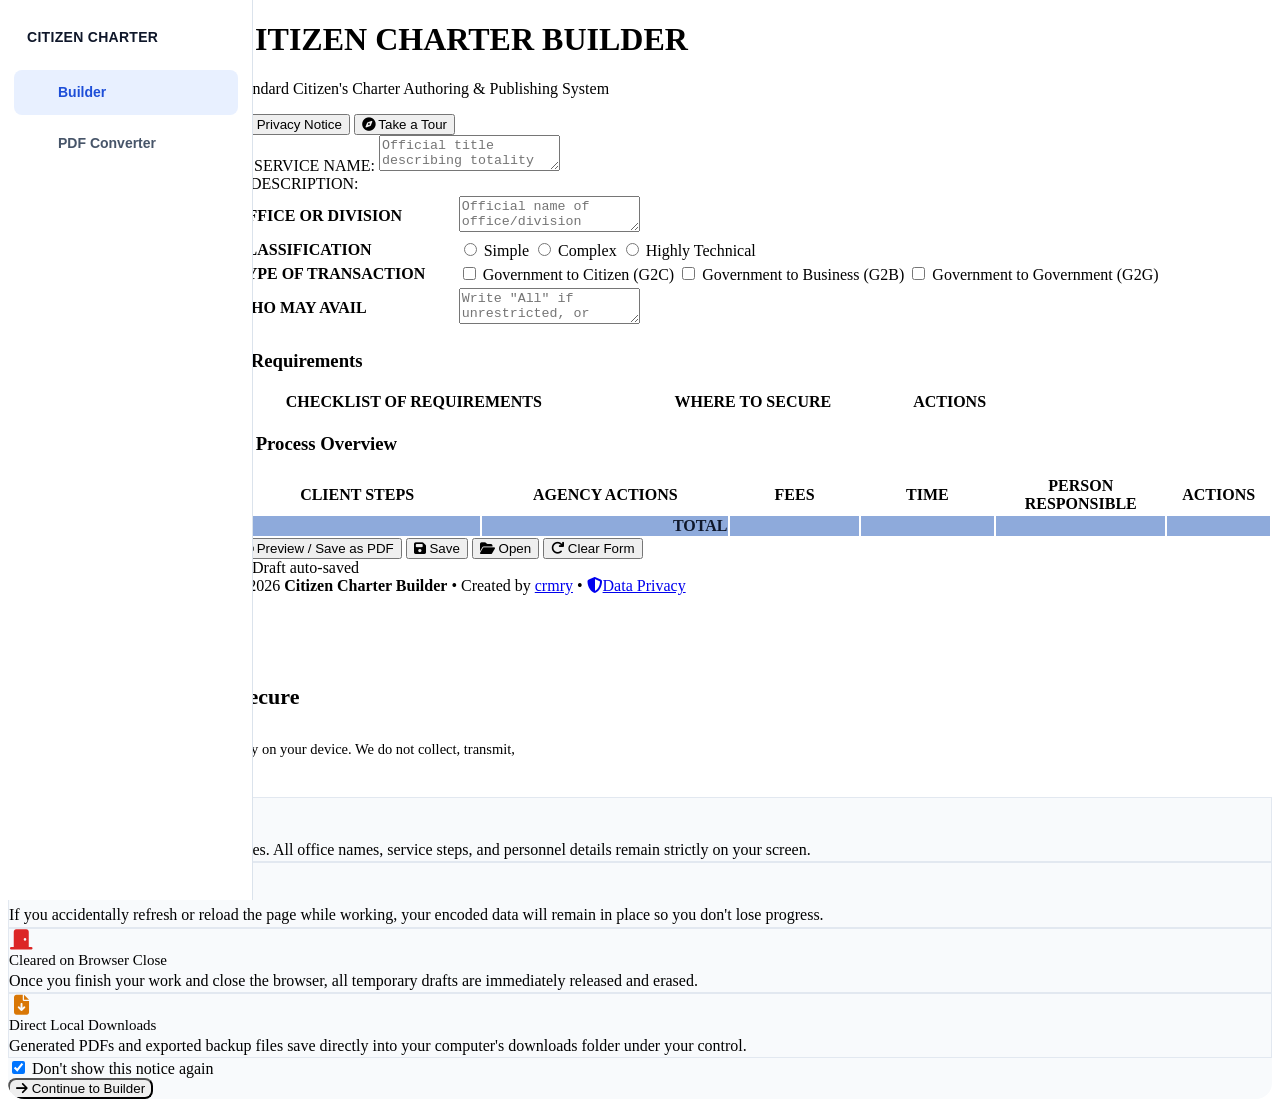
==== index.html @ 927d16b5 "Add Builder sidebar and browser-only DOCX to PDF converter" ====
<!DOCTYPE html>
<html lang="en">
<head>
    <meta charset="UTF-8">
    <meta name="viewport" content="width=device-width, initial-scale=1.0">
    <meta http-equiv="Cache-Control" content="no-cache, no-store, must-revalidate">
    <meta http-equiv="Pragma" content="no-cache">
    <meta http-equiv="Expires" content="0">
    <title>Citizen Charter Builder</title>

    <link href="assets/css/bootstrap.min.css" rel="stylesheet">
    <link href="https://cdnjs.cloudflare.com/ajax/libs/font-awesome/6.7.2/css/all.min.css" rel="stylesheet">
    <link href="assets/css/inspinia.css?v=8.7" rel="stylesheet">
    <link rel="stylesheet" href="assets/styles.css?v=9.7">
    <link rel="stylesheet" href="assets/css/driver.css">
    <link rel="stylesheet" href="assets/navigation.css?v=1">
    <script src="https://cdn.ckeditor.com/ckeditor5/36.0.1/classic/ckeditor.js"></script>
</head>
<body class="cc-has-sidebar">
    <div id="wrapper">
        <nav class="cc-sidebar" aria-label="Main navigation">
            <div class="cc-sidebar-brand">CITIZEN CHARTER</div>
            <div class="cc-sidebar-links">
                <a class="cc-sidebar-link is-active" href="./" aria-current="page"><i class="fa fa-pencil-square-o" aria-hidden="true"></i> Builder</a>
                <a class="cc-sidebar-link" href="converter/"><i class="fa fa-file-pdf-o" aria-hidden="true"></i> PDF Converter</a>
            </div>
        </nav>
        <!-- Main Content -->
        <div id="page-wrapper" class="gray-bg" style="margin:0 !important; width:100% !important; max-width:100% !important;">
            <div class="wrapper wrapper-content">
                <div class="container-fluid">
                    <div class="page-top-header d-flex justify-content-between align-items-center flex-wrap gap-2 mb-3">
                        <div>
                            <h1 class="page-title mb-0">CITIZEN CHARTER BUILDER</h1>
                        </div>
                        <div class="d-flex flex-column align-items-end text-end">
                            <p class="page-subtitle mb-2 text-end">Standard Citizen's Charter Authoring &amp; Publishing System</p>
                            <div class="d-flex align-items-center gap-2">
                                <button type="button" id="privacyNoticeBtn" class="btn btn-outline-secondary btn-sm shadow-sm" onclick="openPrivacyNoticeModal()" data-bs-toggle="tooltip" data-bs-placement="bottom" title="View Data Privacy &amp; Security Statement">
                                    <i class="fa fa-shield-alt me-1"></i> Privacy Notice
                                </button>
                                <button type="button" id="startTourNavBtn" class="btn btn-outline-primary btn-sm shadow-sm" onclick="startSystemTour()" data-bs-toggle="tooltip" data-bs-placement="bottom" title="Take an interactive guided tour of the system">
                                    <i class="fa fa-compass me-1"></i> Take a Tour
                                </button>
                            </div>
                        </div>
                    </div>
                    
                    <div class="ibox">
                        <div class="ibox-content">
                            <form id="citizenCharterForm">
                                <div class="mb-4">
                                    <label for="serviceNameInput" class="form-section-label">
                                        <i class="fa fa-id-card text-primary mr-2"></i> SERVICE NAME:
                                    </label>
                                    <textarea class="form-control" id="serviceNameInput" name="serviceName" rows="2" placeholder="Official title describing totality of service (e.g., ISSUANCE OF CLEARANCE AND OFFICIAL CERTIFICATION)" required></textarea>
                                </div>
                                <div class="mb-4">
                                    <label for="description" class="form-section-label">
                                        <i class="fa fa-align-left text-primary mr-2"></i> DESCRIPTION:
                                    </label>
                                    <div id="editor" name="description"></div>
                                </div>

                                <table id="mainDetailsTable" class="main-details-table">
                                    <colgroup>
                                        <col style="width: 24%;">
                                        <col style="width: 76%;">
                                    </colgroup>
                                    <tbody>
                                        <tr>
                                            <td><strong>OFFICE OR DIVISION</strong></td>
                                            <td>
                                                <textarea class="form-control" name="office" rows="2" placeholder="Official name of office/division providing the service. If inter-office, enumerate all participating units in sequence (e.g., Administrative Division / Records and Archives Section)" required></textarea>
                                            </td>
                                        </tr>
                                        <tr>
                                            <td><strong>CLASSIFICATION</strong></td>
                                            <td>
                                                <div class="option-grid">
                                                    <label class="custom-option-card">
                                                        <input type="radio" name="classification" value="Simple" required>
                                                        <span class="custom-radio-circle"></span>
                                                        <span class="option-label-text">Simple</span>
                                                    </label>
                                                    <label class="custom-option-card">
                                                        <input type="radio" name="classification" value="Complex">
                                                        <span class="custom-radio-circle"></span>
                                                        <span class="option-label-text">Complex</span>
                                                    </label>
                                                    <label class="custom-option-card">
                                                        <input type="radio" name="classification" value="Highly Technical">
                                                        <span class="custom-radio-circle"></span>
                                                        <span class="option-label-text">Highly Technical</span>
                                                    </label>
                                                </div>
                                            </td>
                                        </tr>
                                        <tr>
                                            <td><strong>TYPE OF TRANSACTION</strong></td>
                                            <td>
                                                <div class="option-grid">
                                                    <label class="custom-option-card">
                                                        <input type="checkbox" name="transaction_type" value="Government to Citizen (G2C)">
                                                        <span class="custom-checkbox-square"></span>
                                                        <span class="option-label-text">Government to Citizen (G2C)</span>
                                                    </label>
                                                    <label class="custom-option-card">
                                                        <input type="checkbox" name="transaction_type" value="Government to Business (G2B)">
                                                        <span class="custom-checkbox-square"></span>
                                                        <span class="option-label-text">Government to Business (G2B)</span>
                                                    </label>
                                                    <label class="custom-option-card">
                                                        <input type="checkbox" name="transaction_type" value="Government to Government (G2G)">
                                                        <span class="custom-checkbox-square"></span>
                                                        <span class="option-label-text">Government to Government (G2G)</span>
                                                    </label>
                                                </div>
                                            </td>
                                        </tr>
                                        <tr>
                                            <td><strong>WHO MAY AVAIL</strong></td>
                                            <td>
                                                <textarea class="form-control" name="who_may_avail" rows="2" placeholder='Write "All" if unrestricted, or enumerate specific authorized client groups without abbreviations (e.g., All eligible citizens, registered applicants, or authorized representatives)' required></textarea>
                                            </td>
                                        </tr>
                                    </tbody>
                                </table>

                                <div class="section-header-bar">
                                    <h3 class="section-header-title">
                                        <i class="fa fa-clipboard-check text-primary"></i> Requirements
                                    </h3>
                                </div>
                                <table id="requirementsTable" class="table table-bordered">
                                    <colgroup>
                                        <col style="width: 48%;">
                                        <col style="width: 42%;">
                                        <col style="width: 10%;">
                                    </colgroup>
                                    <thead>
                                        <tr>
                                            <th>CHECKLIST OF REQUIREMENTS</th>
                                            <th>WHERE TO SECURE</th>
                                            <th>ACTIONS</th>
                                        </tr>
                                    </thead>
                                    <tbody id="requirementsTableBody">
                                    </tbody>
                                </table>

                                <div class="section-header-bar">
                                    <h3 class="section-header-title">
                                        <i class="fa fa-stream text-primary"></i> Process Overview
                                    </h3>
                                </div>
                                <table id="processOverviewTable" class="table table-bordered">
                                    <colgroup>
                                        <col style="width: 24%;">
                                        <col style="width: 24%;">
                                        <col style="width: 12.5%;">
                                        <col style="width: 13%;">
                                        <col style="width: 16.5%;">
                                        <col style="width: 10%;">
                                    </colgroup>
                                    <thead>
                                        <tr>
                                            <th>CLIENT STEPS</th>
                                            <th>AGENCY ACTIONS</th>
                                            <th>FEES</th>
                                            <th>TIME</th>
                                            <th>PERSON RESPONSIBLE</th>
                                            <th>ACTIONS</th>
                                        </tr>
                                    </thead>
                                    <tbody id="processOverviewTableBody">
                                    </tbody>
                                    <tfoot>
                                        <tr style="background-color: #8eaadb;">
                                            <td></td>
                                            <td class="text-end total-label-cell" style="vertical-align: middle; font-weight: 700; color: #0f172a; text-align: right;">TOTAL</td>
                                            <td><div id="FeesToBePaid"></div></td>
                                            <td><div id="ProcessingTime"></div></td>
                                            <td></td>
                                            <td></td>
                                        </tr>
                                    </tfoot>
                                </table>

                                <div class="actions-panel">
                                    <button type="button" class="btn btn-primary shadow-sm" onclick="openPreview()" data-bs-toggle="tooltip" data-bs-placement="top" title="Preview printable report and save as PDF or print Citizen's Charter">
                                        <i class="fa fa-print"></i> Preview / Save as PDF
                                    </button>
                                    <button type="button" class="btn btn-success shadow-sm" onclick="saveFormData()" data-bs-toggle="tooltip" data-bs-placement="top" title="Save Citizen Charter to a .json file">
                                        <i class="fa fa-save"></i> Save
                                    </button>
                                    <input type="file" id="importFileInput" accept=".json" style="display:none;" onchange="importFormData(event)">
                                    <button type="button" class="btn btn-info shadow-sm" onclick="document.getElementById('importFileInput').click()" data-bs-toggle="tooltip" data-bs-placement="top" title="Open a saved Citizen Charter (.json) file">
                                        <i class="fa fa-folder-open"></i> Open
                                    </button>
                                    <button type="button" class="btn btn-outline-danger" onclick="clearForm()" data-bs-toggle="tooltip" data-bs-placement="top" title="Clear all form fields">
                                        <i class="fa fa-redo"></i> Clear Form
                                    </button>
                                    <div class="draft-status-container">
                                        <div id="draftStatusBadge" class="draft-status-badge">
                                            <i id="draftStatusIcon" class="fa fa-check-circle text-success"></i>
                                            <span id="draftStatusText">Draft auto-saved</span>
                                        </div>
                                    </div>
                                </div>
                            </form>
                        </div>
                    </div>

                    <!-- Creator Attribution Footer (Protected) -->
                    <footer id="appCreatorFooter" class="app-creator-footer" data-creator="crmry" data-protected="true">
                        <div class="creator-footer-content">
                            <span>&copy; 2026 <strong>Citizen Charter Builder</strong> &bull; Created by <a href="https://github.com/crmry" target="_blank" rel="noopener noreferrer" class="creator-link">crmry</a> &bull; <a href="javascript:void(0)" onclick="openPrivacyNoticeModal()" class="creator-link text-decoration-underline"><i class="fa fa-shield-alt me-1"></i>Data Privacy</a></span>
                        </div>
                    </footer>
                </div>
            </div>
        </div>
    </div>

    <script src="assets/js/jquery-3.1.1.min.js"></script>
    <script src="assets/js/bootstrap.bundle.min.js"></script>
    <script src="assets/js/inspinia.js"></script>

    <!-- Guided Tour Library -->
    <script src="assets/js/driver.js"></script>

    <!-- Data Privacy & Security Statement Modal -->
    <div class="modal fade" id="privacyNoticeModal" tabindex="-1" aria-labelledby="privacyNoticeModalLabel" aria-hidden="true" data-bs-backdrop="static" data-bs-keyboard="false">
        <div class="modal-dialog modal-dialog-centered modal-lg">
            <div class="modal-content border-0 shadow-lg" style="border-radius: 16px; overflow: hidden;">
                <!-- Body -->
                <div class="modal-body px-4 pt-4 pb-3 text-center">
                    <div class="d-inline-flex align-items-center justify-content-center mb-3" style="width: 60px; height: 60px; border-radius: 50%; background: #e0f2fe; color: #0284c7;">
                        <i class="fa fa-shield-halved fa-2x"></i>
                    </div>

                    <h4 class="fw-bold text-dark mb-2" id="privacyNoticeModalLabel" style="font-size: 22px;">Your Work is Private &amp; Secure</h4>
                    <p class="text-muted mx-auto mb-4" style="max-width: 520px; font-size: 14.5px; line-height: 1.5;">
                        This Citizen's Charter Builder runs entirely on your device. We do not collect, transmit, or store any of your data online.
                    </p>

                    <div class="row g-3 text-start mb-2">
                        <div class="col-md-6">
                            <div class="p-3 rounded-3 h-100 d-flex gap-3 align-items-start" style="background: #f8fafc; border: 1px solid #e2e8f0;">
                                <div class="mt-1" style="color: #0284c7; font-size: 20px; width: 24px; text-align: center;">
                                    <i class="fa fa-laptop"></i>
                                </div>
                                <div>
                                    <div class="fw-bold text-dark mb-1" style="font-size: 15px;">Stays on Your Computer</div>
                                    <div class="text-muted small" style="line-height: 1.45;">
                                        There are no online servers or databases. All office names, service steps, and personnel details remain strictly on your screen.
                                    </div>
                                </div>
                            </div>
                        </div>

                        <div class="col-md-6">
                            <div class="p-3 rounded-3 h-100 d-flex gap-3 align-items-start" style="background: #f8fafc; border: 1px solid #e2e8f0;">
                                <div class="mt-1" style="color: #16a34a; font-size: 20px; width: 24px; text-align: center;">
                                    <i class="fa fa-arrows-rotate"></i>
                                </div>
                                <div>
                                    <div class="fw-bold text-dark mb-1" style="font-size: 15px;">Protected if Refreshed</div>
                                    <div class="text-muted small" style="line-height: 1.45;">
                                        If you accidentally refresh or reload the page while working, your encoded data will remain in place so you don't lose progress.
                                    </div>
                                </div>
                            </div>
                        </div>

                        <div class="col-md-6">
                            <div class="p-3 rounded-3 h-100 d-flex gap-3 align-items-start" style="background: #f8fafc; border: 1px solid #e2e8f0;">
                                <div class="mt-1" style="color: #dc2626; font-size: 20px; width: 24px; text-align: center;">
                                    <i class="fa fa-door-closed"></i>
                                </div>
                                <div>
                                    <div class="fw-bold text-dark mb-1" style="font-size: 15px;">Cleared on Browser Close</div>
                                    <div class="text-muted small" style="line-height: 1.45;">
                                        Once you finish your work and close the browser, all temporary drafts are immediately released and erased.
                                    </div>
                                </div>
                            </div>
                        </div>

                        <div class="col-md-6">
                            <div class="p-3 rounded-3 h-100 d-flex gap-3 align-items-start" style="background: #f8fafc; border: 1px solid #e2e8f0;">
                                <div class="mt-1" style="color: #d97706; font-size: 20px; width: 24px; text-align: center;">
                                    <i class="fa fa-file-arrow-down"></i>
                                </div>
                                <div>
                                    <div class="fw-bold text-dark mb-1" style="font-size: 15px;">Direct Local Downloads</div>
                                    <div class="text-muted small" style="line-height: 1.45;">
                                        Generated PDFs and exported backup files save directly into your computer's downloads folder under your control.
                                    </div>
                                </div>
                            </div>
                        </div>
                    </div>
                </div>

                <!-- Footer -->
                <div class="modal-footer border-0 px-4 pt-2 pb-4 d-flex justify-content-between align-items-center" style="background: #f8fafc;">
                    <div class="form-check">
                        <input class="form-check-input" type="checkbox" id="dontShowPrivacyAgain" checked>
                        <label class="form-check-label text-muted small user-select-none" for="dontShowPrivacyAgain">
                            Don't show this notice again
                        </label>
                    </div>
                    <button type="button" class="btn btn-primary px-4 py-2 fw-semibold shadow-sm" onclick="acknowledgePrivacyNotice()" style="border-radius: 8px;">
                        <i class="fa fa-arrow-right me-1"></i> Continue to Builder
                    </button>
                </div>
            </div>
        </div>
    </div>

    <!-- Main Script -->
    <script src="assets/main.js?v=11.6"></script>
</body>
</html>
---- assets/navigation.css ----
:root { --cc-nav-width: 224px; }
.cc-sidebar { position: fixed; top: 0; left: 0; bottom: 0; width: var(--cc-nav-width); z-index: 1040; background: #fff; border-right: 1px solid #dbe3ec; padding: 27px 14px; font: 14px/1.5 Arial,sans-serif; }
.cc-sidebar-brand { color: #0f172a; padding: 0 13px 22px; font-size: 14px; font-weight: 800; letter-spacing: .3px; }
.cc-sidebar-links { display: grid; gap: 6px; }
.cc-sidebar-link { display: flex; align-items: center; gap: 12px; padding: 12px 13px; border-radius: 8px; font-weight: 600; color: #475569; text-decoration: none; }
.cc-sidebar-link i { width: 19px; text-align: center; font-size: 17px; }
.cc-sidebar-link:hover,.cc-sidebar-link:focus-visible { color: #1d4ed8; background: #eff6ff; text-decoration: none; }
.cc-sidebar-link.is-active { color: #1d4ed8; background: #e8f0ff; }
body.cc-has-sidebar #page-wrapper { box-sizing: border-box !important; min-width: 0 !important; padding-left: var(--cc-nav-width) !important; }
.cc-converter-main { padding: 28px 32px 52px calc(var(--cc-nav-width) + 32px); }
@media (max-width:780px) {
 .cc-sidebar { position: relative; width: 100%; padding: 10px 12px; border-right: 0; border-bottom: 1px solid #dbe3ec; display: flex; justify-content: space-between; align-items: center; }
 .cc-sidebar-brand { padding: 0; font-size: 12px; }
 .cc-sidebar-links { display: flex; gap: 3px; }
 .cc-sidebar-link { padding: 9px 8px; font-size: 12px; gap: 6px; }
 .cc-sidebar-link i { width: auto; font-size: 14px; }
 body.cc-has-sidebar #page-wrapper { padding-left: 0 !important; }
 .cc-converter-main { padding: 22px 13px 40px; }
}
@media (max-width:420px) { .cc-sidebar-brand { max-width: 85px; } .cc-sidebar-link { font-size: 11px; padding: 9px 5px; } }
@media print { .cc-sidebar { display: none !important; } body.cc-has-sidebar #page-wrapper { padding-left: 0 !important; } }
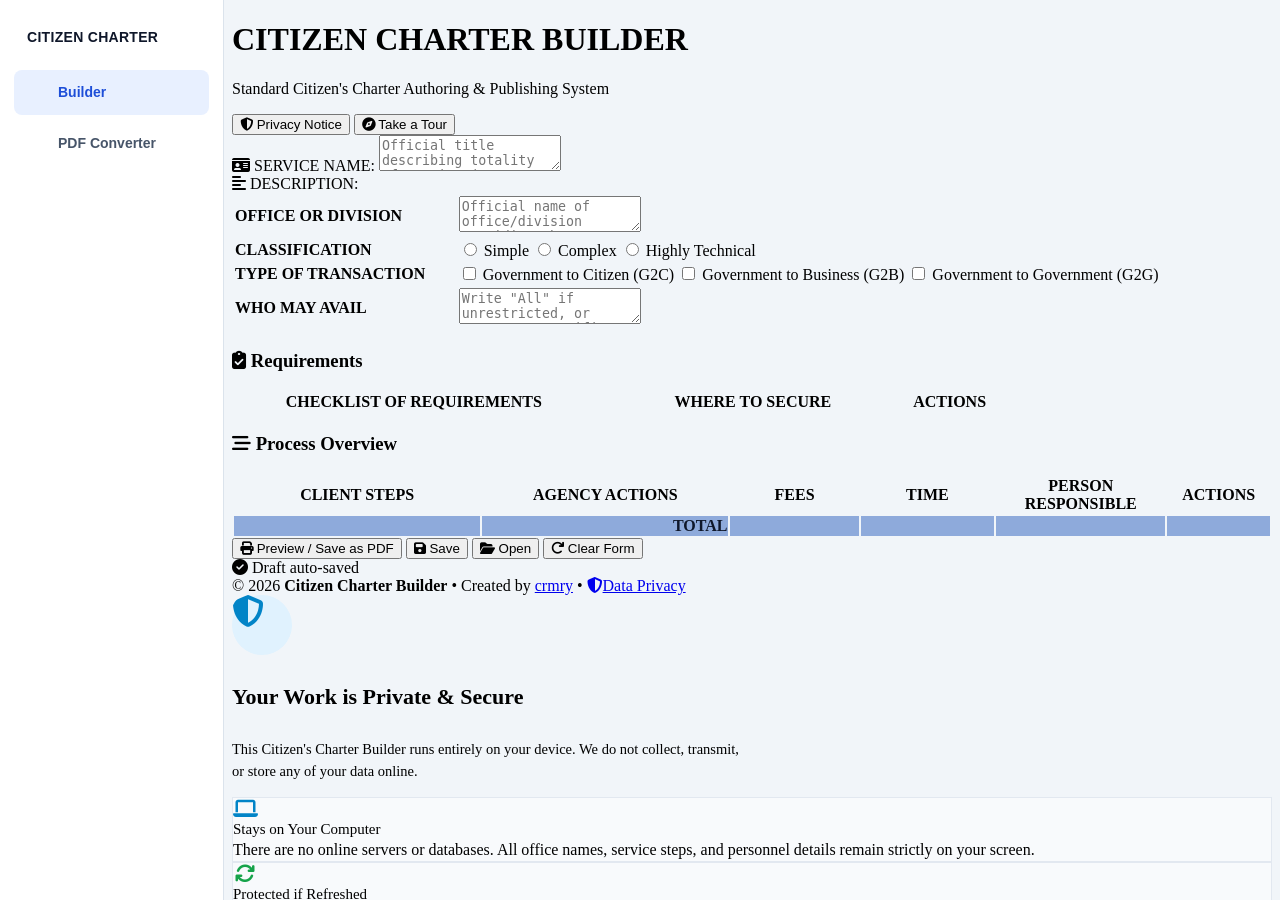
==== commit b7fda42b: "Keep Builder and PDF Converter inside one workspace and add A4 margin normalization" ====
--- a/index.html
+++ b/index.html
@@ -1,326 +1,13 @@
-<!DOCTYPE html>
+<!doctype html>
 <html lang="en">
 <head>
-    <meta charset="UTF-8">
-    <meta name="viewport" content="width=device-width, initial-scale=1.0">
-    <meta http-equiv="Cache-Control" content="no-cache, no-store, must-revalidate">
-    <meta http-equiv="Pragma" content="no-cache">
-    <meta http-equiv="Expires" content="0">
+    <meta charset="utf-8">
+    <meta name="viewport" content="width=device-width, initial-scale=1">
     <title>Citizen Charter Builder</title>
-
-    <link href="assets/css/bootstrap.min.css" rel="stylesheet">
-    <link href="https://cdnjs.cloudflare.com/ajax/libs/font-awesome/6.7.2/css/all.min.css" rel="stylesheet">
-    <link href="assets/css/inspinia.css?v=8.7" rel="stylesheet">
-    <link rel="stylesheet" href="assets/styles.css?v=9.7">
-    <link rel="stylesheet" href="assets/css/driver.css">
-    <link rel="stylesheet" href="assets/navigation.css?v=1">
-    <script src="https://cdn.ckeditor.com/ckeditor5/36.0.1/classic/ckeditor.js"></script>
+    <meta http-equiv="refresh" content="0;url=converter/#builder">
+    <script>location.replace(new URL('converter/#builder', location.href));</script>
 </head>
-<body class="cc-has-sidebar">
-    <div id="wrapper">
-        <nav class="cc-sidebar" aria-label="Main navigation">
-            <div class="cc-sidebar-brand">CITIZEN CHARTER</div>
-            <div class="cc-sidebar-links">
-                <a class="cc-sidebar-link is-active" href="./" aria-current="page"><i class="fa fa-pencil-square-o" aria-hidden="true"></i> Builder</a>
-                <a class="cc-sidebar-link" href="converter/"><i class="fa fa-file-pdf-o" aria-hidden="true"></i> PDF Converter</a>
-            </div>
-        </nav>
-        <!-- Main Content -->
-        <div id="page-wrapper" class="gray-bg" style="margin:0 !important; width:100% !important; max-width:100% !important;">
-            <div class="wrapper wrapper-content">
-                <div class="container-fluid">
-                    <div class="page-top-header d-flex justify-content-between align-items-center flex-wrap gap-2 mb-3">
-                        <div>
-                            <h1 class="page-title mb-0">CITIZEN CHARTER BUILDER</h1>
-                        </div>
-                        <div class="d-flex flex-column align-items-end text-end">
-                            <p class="page-subtitle mb-2 text-end">Standard Citizen's Charter Authoring &amp; Publishing System</p>
-                            <div class="d-flex align-items-center gap-2">
-                                <button type="button" id="privacyNoticeBtn" class="btn btn-outline-secondary btn-sm shadow-sm" onclick="openPrivacyNoticeModal()" data-bs-toggle="tooltip" data-bs-placement="bottom" title="View Data Privacy &amp; Security Statement">
-                                    <i class="fa fa-shield-alt me-1"></i> Privacy Notice
-                                </button>
-                                <button type="button" id="startTourNavBtn" class="btn btn-outline-primary btn-sm shadow-sm" onclick="startSystemTour()" data-bs-toggle="tooltip" data-bs-placement="bottom" title="Take an interactive guided tour of the system">
-                                    <i class="fa fa-compass me-1"></i> Take a Tour
-                                </button>
-                            </div>
-                        </div>
-                    </div>
-                    
-                    <div class="ibox">
-                        <div class="ibox-content">
-                            <form id="citizenCharterForm">
-                                <div class="mb-4">
-                                    <label for="serviceNameInput" class="form-section-label">
-                                        <i class="fa fa-id-card text-primary mr-2"></i> SERVICE NAME:
-                                    </label>
-                                    <textarea class="form-control" id="serviceNameInput" name="serviceName" rows="2" placeholder="Official title describing totality of service (e.g., ISSUANCE OF CLEARANCE AND OFFICIAL CERTIFICATION)" required></textarea>
-                                </div>
-                                <div class="mb-4">
-                                    <label for="description" class="form-section-label">
-                                        <i class="fa fa-align-left text-primary mr-2"></i> DESCRIPTION:
-                                    </label>
-                                    <div id="editor" name="description"></div>
-                                </div>
-
-                                <table id="mainDetailsTable" class="main-details-table">
-                                    <colgroup>
-                                        <col style="width: 24%;">
-                                        <col style="width: 76%;">
-                                    </colgroup>
-                                    <tbody>
-                                        <tr>
-                                            <td><strong>OFFICE OR DIVISION</strong></td>
-                                            <td>
-                                                <textarea class="form-control" name="office" rows="2" placeholder="Official name of office/division providing the service. If inter-office, enumerate all participating units in sequence (e.g., Administrative Division / Records and Archives Section)" required></textarea>
-                                            </td>
-                                        </tr>
-                                        <tr>
-                                            <td><strong>CLASSIFICATION</strong></td>
-                                            <td>
-                                                <div class="option-grid">
-                                                    <label class="custom-option-card">
-                                                        <input type="radio" name="classification" value="Simple" required>
-                                                        <span class="custom-radio-circle"></span>
-                                                        <span class="option-label-text">Simple</span>
-                                                    </label>
-                                                    <label class="custom-option-card">
-                                                        <input type="radio" name="classification" value="Complex">
-                                                        <span class="custom-radio-circle"></span>
-                                                        <span class="option-label-text">Complex</span>
-                                                    </label>
-                                                    <label class="custom-option-card">
-                                                        <input type="radio" name="classification" value="Highly Technical">
-                                                        <span class="custom-radio-circle"></span>
-                                                        <span class="option-label-text">Highly Technical</span>
-                                                    </label>
-                                                </div>
-                                            </td>
-                                        </tr>
-                                        <tr>
-                                            <td><strong>TYPE OF TRANSACTION</strong></td>
-                                            <td>
-                                                <div class="option-grid">
-                                                    <label class="custom-option-card">
-                                                        <input type="checkbox" name="transaction_type" value="Government to Citizen (G2C)">
-                                                        <span class="custom-checkbox-square"></span>
-                                                        <span class="option-label-text">Government to Citizen (G2C)</span>
-                                                    </label>
-                                                    <label class="custom-option-card">
-                                                        <input type="checkbox" name="transaction_type" value="Government to Business (G2B)">
-                                                        <span class="custom-checkbox-square"></span>
-                                                        <span class="option-label-text">Government to Business (G2B)</span>
-                                                    </label>
-                                                    <label class="custom-option-card">
-                                                        <input type="checkbox" name="transaction_type" value="Government to Government (G2G)">
-                                                        <span class="custom-checkbox-square"></span>
-                                                        <span class="option-label-text">Government to Government (G2G)</span>
-                                                    </label>
-                                                </div>
-                                            </td>
-                                        </tr>
-                                        <tr>
-                                            <td><strong>WHO MAY AVAIL</strong></td>
-                                            <td>
-                                                <textarea class="form-control" name="who_may_avail" rows="2" placeholder='Write "All" if unrestricted, or enumerate specific authorized client groups without abbreviations (e.g., All eligible citizens, registered applicants, or authorized representatives)' required></textarea>
-                                            </td>
-                                        </tr>
-                                    </tbody>
-                                </table>
-
-                                <div class="section-header-bar">
-                                    <h3 class="section-header-title">
-                                        <i class="fa fa-clipboard-check text-primary"></i> Requirements
-                                    </h3>
-                                </div>
-                                <table id="requirementsTable" class="table table-bordered">
-                                    <colgroup>
-                                        <col style="width: 48%;">
-                                        <col style="width: 42%;">
-                                        <col style="width: 10%;">
-                                    </colgroup>
-                                    <thead>
-                                        <tr>
-                                            <th>CHECKLIST OF REQUIREMENTS</th>
-                                            <th>WHERE TO SECURE</th>
-                                            <th>ACTIONS</th>
-                                        </tr>
-                                    </thead>
-                                    <tbody id="requirementsTableBody">
-                                    </tbody>
-                                </table>
-
-                                <div class="section-header-bar">
-                                    <h3 class="section-header-title">
-                                        <i class="fa fa-stream text-primary"></i> Process Overview
-                                    </h3>
-                                </div>
-                                <table id="processOverviewTable" class="table table-bordered">
-                                    <colgroup>
-                                        <col style="width: 24%;">
-                                        <col style="width: 24%;">
-                                        <col style="width: 12.5%;">
-                                        <col style="width: 13%;">
-                                        <col style="width: 16.5%;">
-                                        <col style="width: 10%;">
-                                    </colgroup>
-                                    <thead>
-                                        <tr>
-                                            <th>CLIENT STEPS</th>
-                                            <th>AGENCY ACTIONS</th>
-                                            <th>FEES</th>
-                                            <th>TIME</th>
-                                            <th>PERSON RESPONSIBLE</th>
-                                            <th>ACTIONS</th>
-                                        </tr>
-                                    </thead>
-                                    <tbody id="processOverviewTableBody">
-                                    </tbody>
-                                    <tfoot>
-                                        <tr style="background-color: #8eaadb;">
-                                            <td></td>
-                                            <td class="text-end total-label-cell" style="vertical-align: middle; font-weight: 700; color: #0f172a; text-align: right;">TOTAL</td>
-                                            <td><div id="FeesToBePaid"></div></td>
-                                            <td><div id="ProcessingTime"></div></td>
-                                            <td></td>
-                                            <td></td>
-                                        </tr>
-                                    </tfoot>
-                                </table>
-
-                                <div class="actions-panel">
-                                    <button type="button" class="btn btn-primary shadow-sm" onclick="openPreview()" data-bs-toggle="tooltip" data-bs-placement="top" title="Preview printable report and save as PDF or print Citizen's Charter">
-                                        <i class="fa fa-print"></i> Preview / Save as PDF
-                                    </button>
-                                    <button type="button" class="btn btn-success shadow-sm" onclick="saveFormData()" data-bs-toggle="tooltip" data-bs-placement="top" title="Save Citizen Charter to a .json file">
-                                        <i class="fa fa-save"></i> Save
-                                    </button>
-                                    <input type="file" id="importFileInput" accept=".json" style="display:none;" onchange="importFormData(event)">
-                                    <button type="button" class="btn btn-info shadow-sm" onclick="document.getElementById('importFileInput').click()" data-bs-toggle="tooltip" data-bs-placement="top" title="Open a saved Citizen Charter (.json) file">
-                                        <i class="fa fa-folder-open"></i> Open
-                                    </button>
-                                    <button type="button" class="btn btn-outline-danger" onclick="clearForm()" data-bs-toggle="tooltip" data-bs-placement="top" title="Clear all form fields">
-                                        <i class="fa fa-redo"></i> Clear Form
-                                    </button>
-                                    <div class="draft-status-container">
-                                        <div id="draftStatusBadge" class="draft-status-badge">
-                                            <i id="draftStatusIcon" class="fa fa-check-circle text-success"></i>
-                                            <span id="draftStatusText">Draft auto-saved</span>
-                                        </div>
-                                    </div>
-                                </div>
-                            </form>
-                        </div>
-                    </div>
-
-                    <!-- Creator Attribution Footer (Protected) -->
-                    <footer id="appCreatorFooter" class="app-creator-footer" data-creator="crmry" data-protected="true">
-                        <div class="creator-footer-content">
-                            <span>&copy; 2026 <strong>Citizen Charter Builder</strong> &bull; Created by <a href="https://github.com/crmry" target="_blank" rel="noopener noreferrer" class="creator-link">crmry</a> &bull; <a href="javascript:void(0)" onclick="openPrivacyNoticeModal()" class="creator-link text-decoration-underline"><i class="fa fa-shield-alt me-1"></i>Data Privacy</a></span>
-                        </div>
-                    </footer>
-                </div>
-            </div>
-        </div>
-    </div>
-
-    <script src="assets/js/jquery-3.1.1.min.js"></script>
-    <script src="assets/js/bootstrap.bundle.min.js"></script>
-    <script src="assets/js/inspinia.js"></script>
-
-    <!-- Guided Tour Library -->
-    <script src="assets/js/driver.js"></script>
-
-    <!-- Data Privacy & Security Statement Modal -->
-    <div class="modal fade" id="privacyNoticeModal" tabindex="-1" aria-labelledby="privacyNoticeModalLabel" aria-hidden="true" data-bs-backdrop="static" data-bs-keyboard="false">
-        <div class="modal-dialog modal-dialog-centered modal-lg">
-            <div class="modal-content border-0 shadow-lg" style="border-radius: 16px; overflow: hidden;">
-                <!-- Body -->
-                <div class="modal-body px-4 pt-4 pb-3 text-center">
-                    <div class="d-inline-flex align-items-center justify-content-center mb-3" style="width: 60px; height: 60px; border-radius: 50%; background: #e0f2fe; color: #0284c7;">
-                        <i class="fa fa-shield-halved fa-2x"></i>
-                    </div>
-
-                    <h4 class="fw-bold text-dark mb-2" id="privacyNoticeModalLabel" style="font-size: 22px;">Your Work is Private &amp; Secure</h4>
-                    <p class="text-muted mx-auto mb-4" style="max-width: 520px; font-size: 14.5px; line-height: 1.5;">
-                        This Citizen's Charter Builder runs entirely on your device. We do not collect, transmit, or store any of your data online.
-                    </p>
-
-                    <div class="row g-3 text-start mb-2">
-                        <div class="col-md-6">
-                            <div class="p-3 rounded-3 h-100 d-flex gap-3 align-items-start" style="background: #f8fafc; border: 1px solid #e2e8f0;">
-                                <div class="mt-1" style="color: #0284c7; font-size: 20px; width: 24px; text-align: center;">
-                                    <i class="fa fa-laptop"></i>
-                                </div>
-                                <div>
-                                    <div class="fw-bold text-dark mb-1" style="font-size: 15px;">Stays on Your Computer</div>
-                                    <div class="text-muted small" style="line-height: 1.45;">
-                                        There are no online servers or databases. All office names, service steps, and personnel details remain strictly on your screen.
-                                    </div>
-                                </div>
-                            </div>
-                        </div>
-
-                        <div class="col-md-6">
-                            <div class="p-3 rounded-3 h-100 d-flex gap-3 align-items-start" style="background: #f8fafc; border: 1px solid #e2e8f0;">
-                                <div class="mt-1" style="color: #16a34a; font-size: 20px; width: 24px; text-align: center;">
-                                    <i class="fa fa-arrows-rotate"></i>
-                                </div>
-                                <div>
-                                    <div class="fw-bold text-dark mb-1" style="font-size: 15px;">Protected if Refreshed</div>
-                                    <div class="text-muted small" style="line-height: 1.45;">
-                                        If you accidentally refresh or reload the page while working, your encoded data will remain in place so you don't lose progress.
-                                    </div>
-                                </div>
-                            </div>
-                        </div>
-
-                        <div class="col-md-6">
-                            <div class="p-3 rounded-3 h-100 d-flex gap-3 align-items-start" style="background: #f8fafc; border: 1px solid #e2e8f0;">
-                                <div class="mt-1" style="color: #dc2626; font-size: 20px; width: 24px; text-align: center;">
-                                    <i class="fa fa-door-closed"></i>
-                                </div>
-                                <div>
-                                    <div class="fw-bold text-dark mb-1" style="font-size: 15px;">Cleared on Browser Close</div>
-                                    <div class="text-muted small" style="line-height: 1.45;">
-                                        Once you finish your work and close the browser, all temporary drafts are immediately released and erased.
-                                    </div>
-                                </div>
-                            </div>
-                        </div>
-
-                        <div class="col-md-6">
-                            <div class="p-3 rounded-3 h-100 d-flex gap-3 align-items-start" style="background: #f8fafc; border: 1px solid #e2e8f0;">
-                                <div class="mt-1" style="color: #d97706; font-size: 20px; width: 24px; text-align: center;">
-                                    <i class="fa fa-file-arrow-down"></i>
-                                </div>
-                                <div>
-                                    <div class="fw-bold text-dark mb-1" style="font-size: 15px;">Direct Local Downloads</div>
-                                    <div class="text-muted small" style="line-height: 1.45;">
-                                        Generated PDFs and exported backup files save directly into your computer's downloads folder under your control.
-                                    </div>
-                                </div>
-                            </div>
-                        </div>
-                    </div>
-                </div>
-
-                <!-- Footer -->
-                <div class="modal-footer border-0 px-4 pt-2 pb-4 d-flex justify-content-between align-items-center" style="background: #f8fafc;">
-                    <div class="form-check">
-                        <input class="form-check-input" type="checkbox" id="dontShowPrivacyAgain" checked>
-                        <label class="form-check-label text-muted small user-select-none" for="dontShowPrivacyAgain">
-                            Don't show this notice again
-                        </label>
-                    </div>
-                    <button type="button" class="btn btn-primary px-4 py-2 fw-semibold shadow-sm" onclick="acknowledgePrivacyNotice()" style="border-radius: 8px;">
-                        <i class="fa fa-arrow-right me-1"></i> Continue to Builder
-                    </button>
-                </div>
-            </div>
-        </div>
-    </div>
-
-    <!-- Main Script -->
-    <script src="assets/main.js?v=11.6"></script>
+<body>
+    <p>Opening <a href="converter/#builder">Citizen Charter Builder</a>...</p>
 </body>
-</html>+</html>
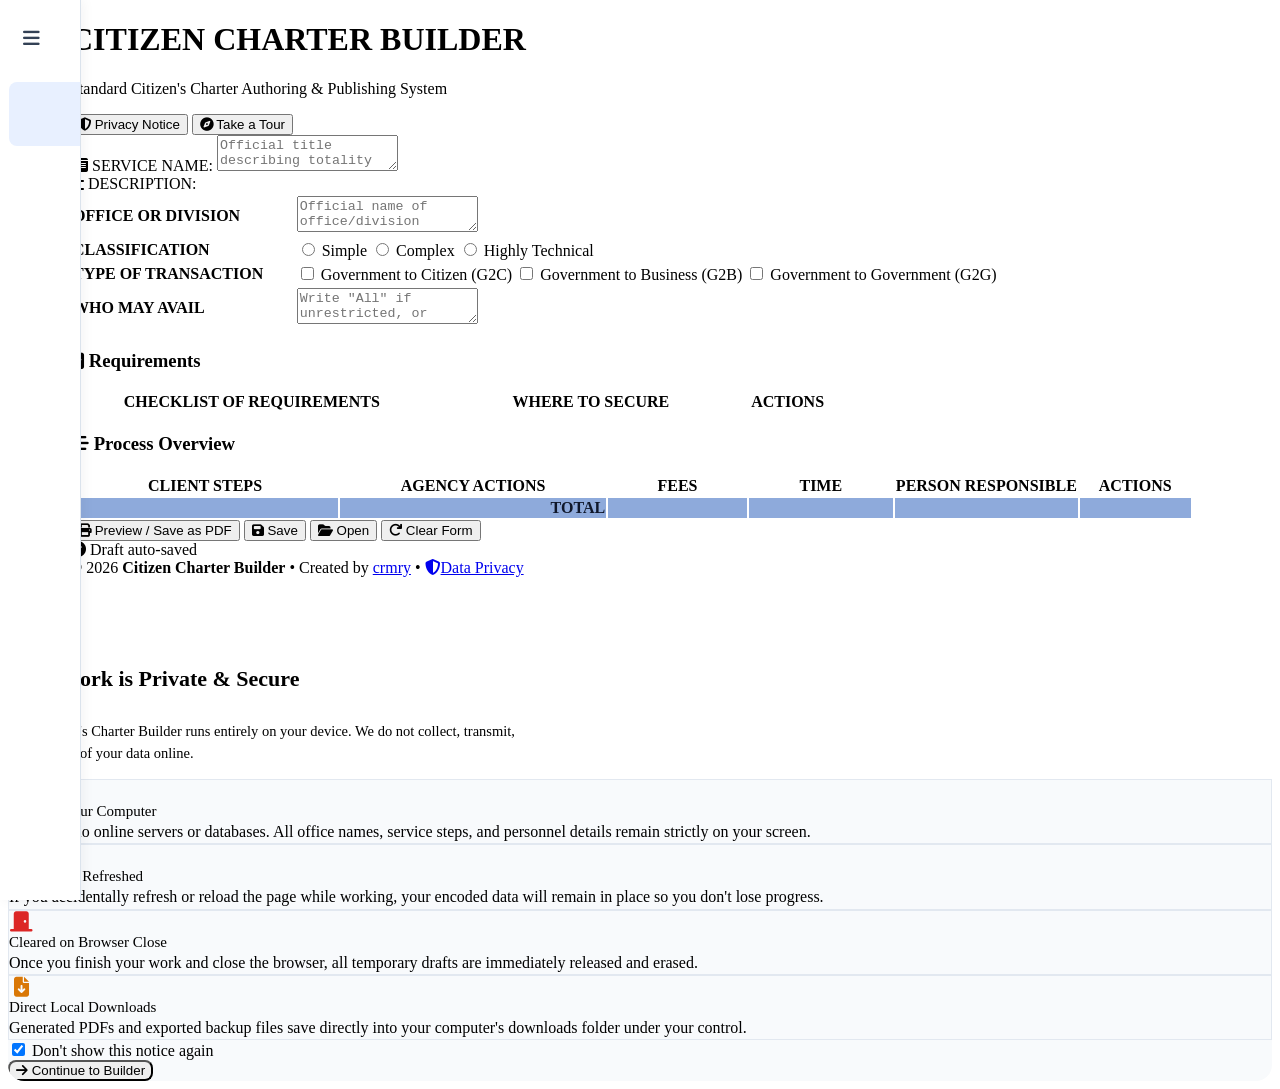
==== commit b5aee655: "Restore Citizen Charter Builder as default homepage without blocked iframe" ====
--- a/index.html
+++ b/index.html
@@ -4,10 +4,10 @@
     <meta charset="utf-8">
     <meta name="viewport" content="width=device-width, initial-scale=1">
     <title>Citizen Charter Builder</title>
-    <meta http-equiv="refresh" content="0;url=converter/#builder">
-    <script>location.replace(new URL('converter/#builder', location.href));</script>
+    <meta http-equiv="refresh" content="0;url=main.html">
+    <script>location.replace(new URL('main.html', location.href));</script>
 </head>
 <body>
-    <p>Opening <a href="converter/#builder">Citizen Charter Builder</a>...</p>
+    <p>Opening <a href="main.html">Citizen Charter Builder</a>...</p>
 </body>
 </html>
